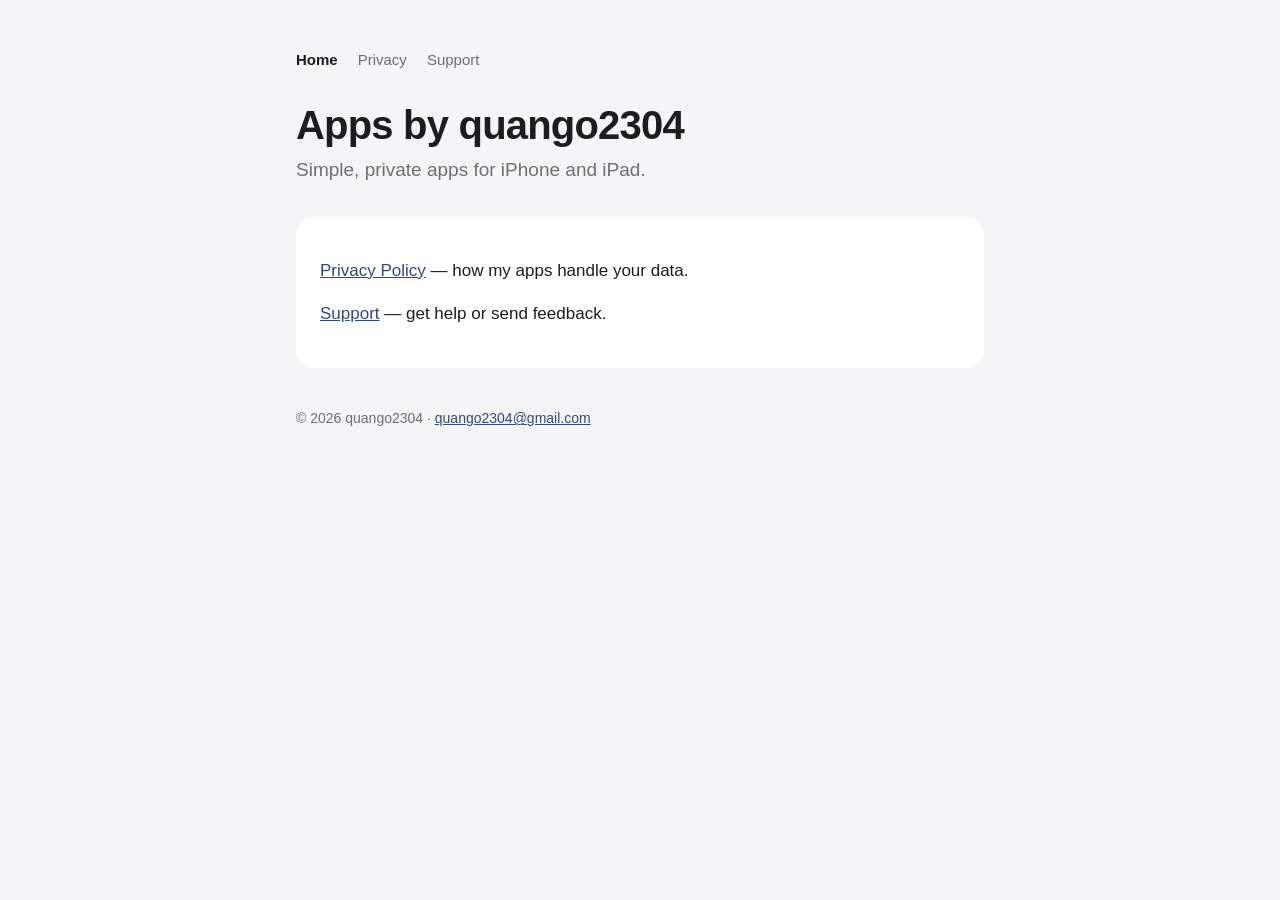
==== index.html @ 3e7cc6db "Privacy policy and support pages Co-Authored-By: Claude Opus 5.5 <noreply@anthropic.com>" ====
<!doctype html>
<html lang="en">
<head>
  <meta charset="utf-8">
  <meta name="viewport" content="width=device-width, initial-scale=1">
  <title>quango2304 Apps</title>
  <meta name="description" content="Privacy policy and support for apps by quango2304.">
  <link rel="stylesheet" href="style.css">
</head>
<body>
<main>
  <nav>
    <a href="./" aria-current="page">Home</a>
    <a href="privacy/">Privacy</a>
    <a href="support/">Support</a>
  </nav>

  <h1>Apps by quango2304</h1>
  <p class="lead">Simple, private apps for iPhone and iPad.</p>

  <section class="card">
    <p><a href="privacy/">Privacy Policy</a> — how my apps handle your data.</p>
    <p><a href="support/">Support</a> — get help or send feedback.</p>
  </section>

  <footer>© 2026 quango2304 · <a href="mailto:quango2304@gmail.com">quango2304@gmail.com</a></footer>
</main>
</body>
</html>
---- style.css ----
:root {
  --bg: #f5f5f7; --card: #ffffff; --text: #1d1d1f; --secondary: #6e6e73;
  --accent: #2f4a7a; --line: #d2d2d7;
  color-scheme: light dark;
}
@media (prefers-color-scheme: dark) {
  :root { --bg: #000000; --card: #1c1c1e; --text: #f5f5f7; --secondary: #a1a1a6; --accent: #8fb0ff; --line: #38383a; }
}
* { box-sizing: border-box; }
body {
  margin: 0; background: var(--bg); color: var(--text);
  font: 17px/1.55 -apple-system, BlinkMacSystemFont, "SF Pro Text", "Helvetica Neue", Arial, sans-serif;
  -webkit-font-smoothing: antialiased;
}
main { max-width: 720px; margin: 0 auto; padding: 48px 16px 64px; }
nav { display: flex; gap: 20px; font-size: 15px; margin-bottom: 32px; }
nav a { color: var(--secondary); text-decoration: none; }
nav a[aria-current="page"] { color: var(--text); font-weight: 600; }
h1 { font-size: 40px; line-height: 1.1; letter-spacing: -0.02em; margin: 0 0 8px; }
h2 { font-size: 24px; letter-spacing: -0.01em; margin: 0 0 12px; }
h3 { font-size: 18px; margin: 24px 0 6px; }
p, li { color: var(--text); }
.lead { color: var(--secondary); font-size: 19px; margin: 0 0 32px; }
.meta { color: var(--secondary); font-size: 14px; }
section.card { background: var(--card); border-radius: 18px; padding: 24px; margin: 0 0 20px; }
.app-title { display: flex; align-items: center; gap: 14px; margin-bottom: 12px; }
.app-title img { width: 56px; height: 56px; border-radius: 13px; }
.app-title h2 { margin: 0; }
a { color: var(--accent); }
ul { padding-left: 22px; }
hr { border: 0; border-top: 1px solid var(--line); margin: 24px 0; }
footer { color: var(--secondary); font-size: 14px; margin-top: 40px; }
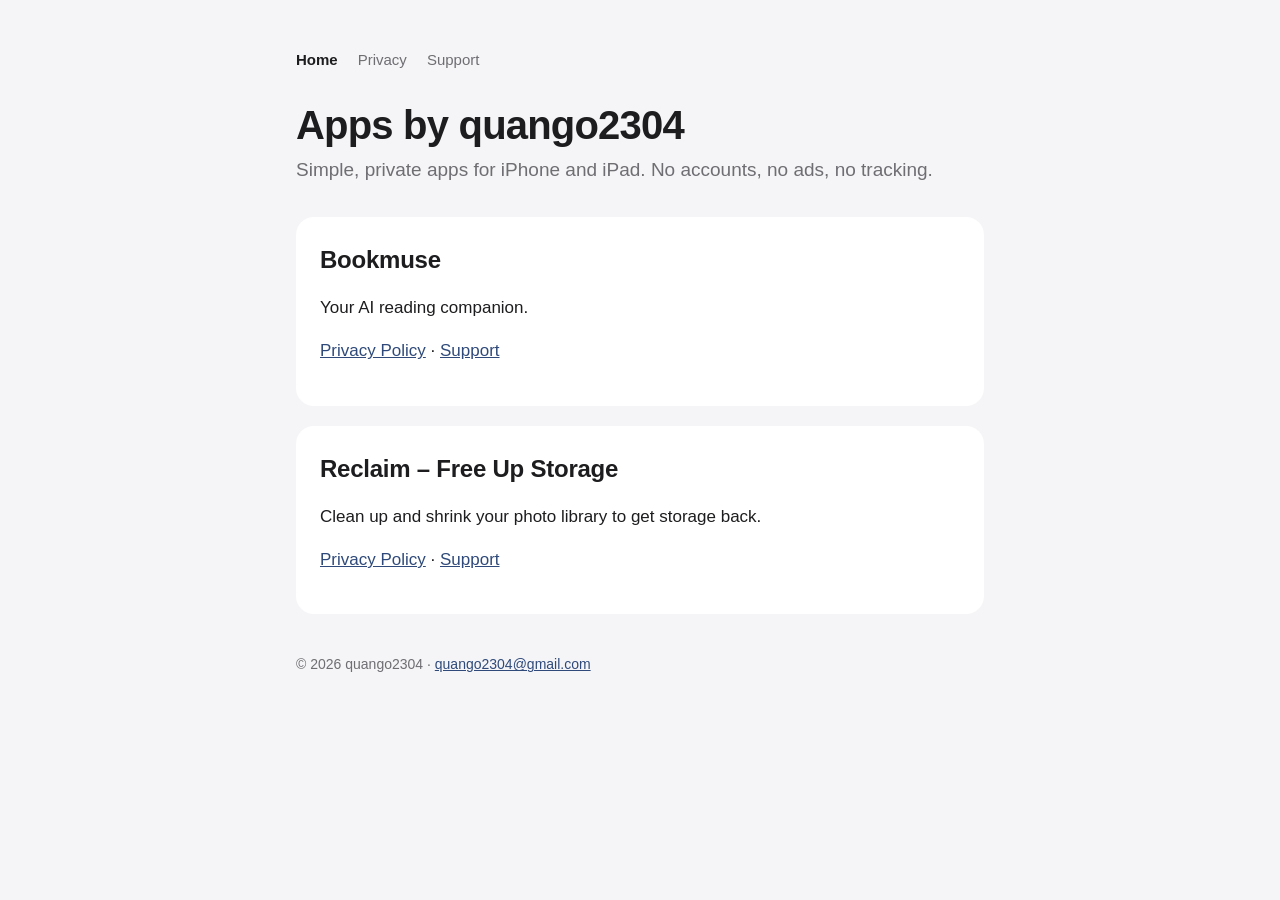
==== commit 4f45a551: "Split pages per app: Bookmuse and Reclaim privacy and support Each app now has its own privacy polic" ====
--- a/index.html
+++ b/index.html
@@ -4,7 +4,7 @@
   <meta charset="utf-8">
   <meta name="viewport" content="width=device-width, initial-scale=1">
   <title>quango2304 Apps</title>
-  <meta name="description" content="Privacy policy and support for apps by quango2304.">
+  <meta name="description" content="Privacy policies and support for apps by quango2304.">
   <link rel="stylesheet" href="style.css">
 </head>
 <body>
@@ -16,11 +16,18 @@
   </nav>
 
   <h1>Apps by quango2304</h1>
-  <p class="lead">Simple, private apps for iPhone and iPad.</p>
+  <p class="lead">Simple, private apps for iPhone and iPad. No accounts, no ads, no tracking.</p>
 
   <section class="card">
-    <p><a href="privacy/">Privacy Policy</a> — how my apps handle your data.</p>
-    <p><a href="support/">Support</a> — get help or send feedback.</p>
+    <h2>Bookmuse</h2>
+    <p>Your AI reading companion.</p>
+    <p><a href="bookmuse/privacy/">Privacy Policy</a> · <a href="bookmuse/support/">Support</a></p>
+  </section>
+
+  <section class="card">
+    <h2>Reclaim – Free Up Storage</h2>
+    <p>Clean up and shrink your photo library to get storage back.</p>
+    <p><a href="reclaim/privacy/">Privacy Policy</a> · <a href="reclaim/support/">Support</a></p>
   </section>
 
   <footer>© 2026 quango2304 · <a href="mailto:quango2304@gmail.com">quango2304@gmail.com</a></footer>
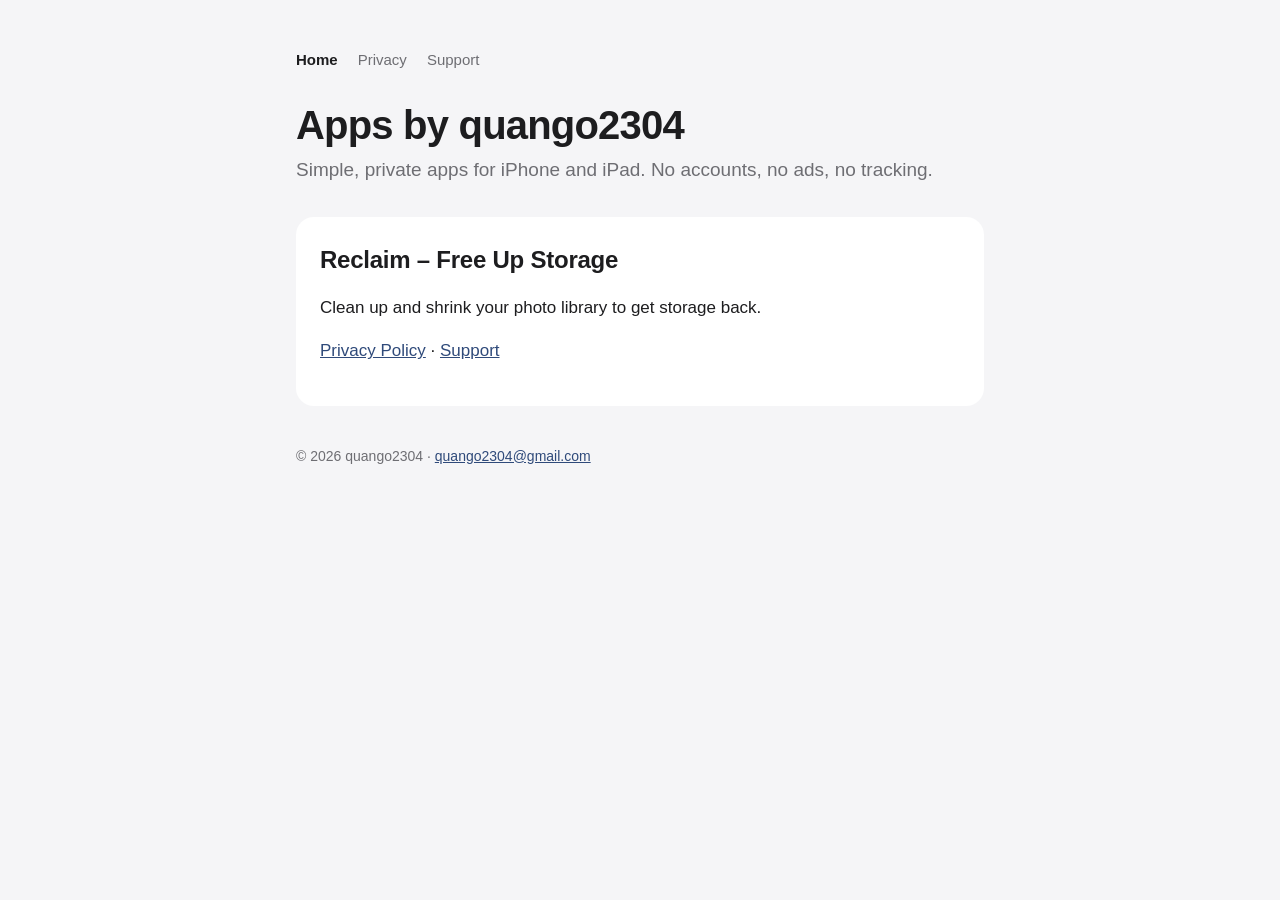
==== commit 47d27550: "Remove Bookmuse: its privacy and support pages live on bookmuse.wanngo.com Co-Authored-By: Claude Op" ====
--- a/index.html
+++ b/index.html
@@ -19,12 +19,6 @@
   <p class="lead">Simple, private apps for iPhone and iPad. No accounts, no ads, no tracking.</p>
 
   <section class="card">
-    <h2>Bookmuse</h2>
-    <p>Your AI reading companion.</p>
-    <p><a href="bookmuse/privacy/">Privacy Policy</a> · <a href="bookmuse/support/">Support</a></p>
-  </section>
-
-  <section class="card">
     <h2>Reclaim – Free Up Storage</h2>
     <p>Clean up and shrink your photo library to get storage back.</p>
     <p><a href="reclaim/privacy/">Privacy Policy</a> · <a href="reclaim/support/">Support</a></p>
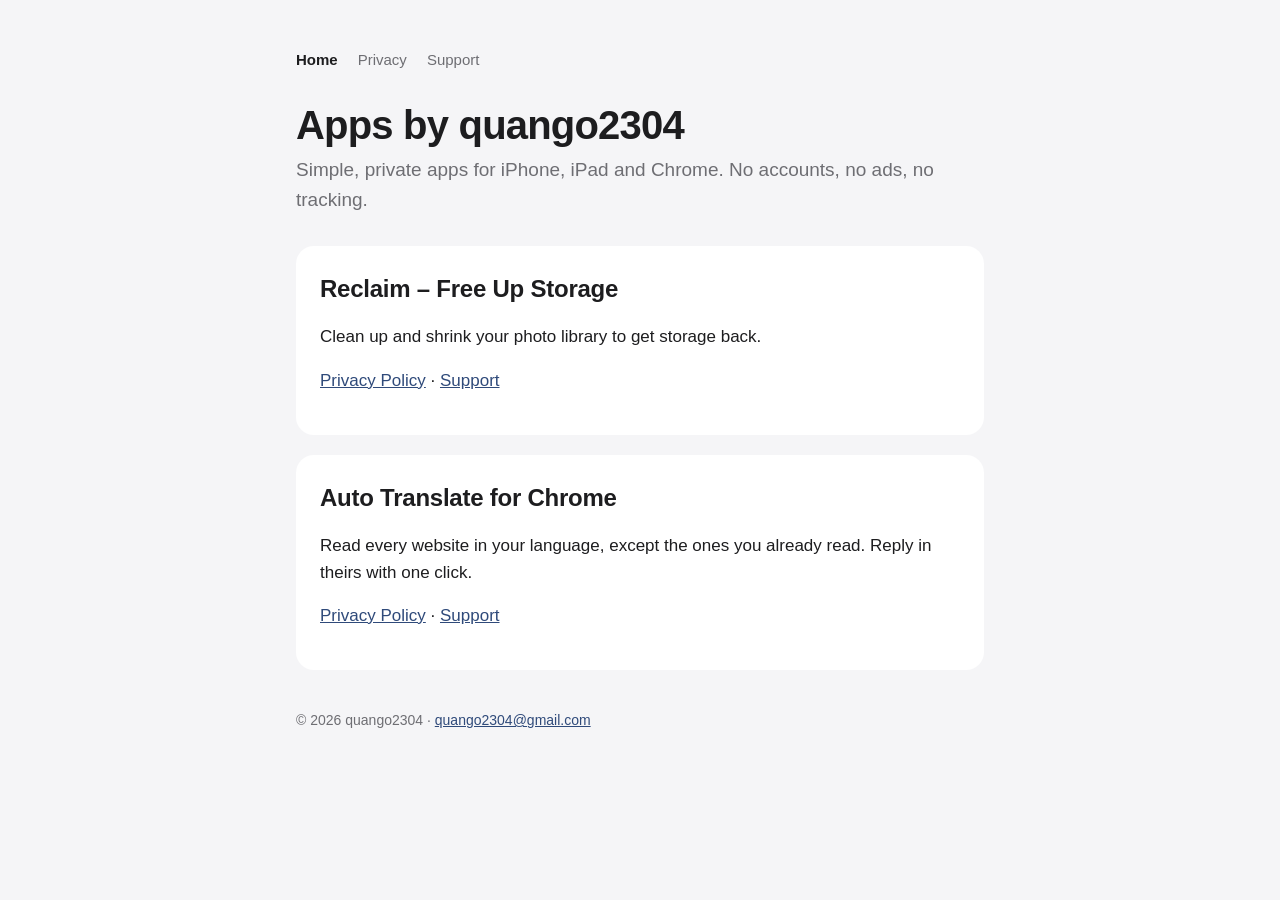
==== commit b50d5aee: "Add Auto Translate (Chrome extension) privacy and support pages Co-Authored-By: Claude Opus 5.5 <nor" ====
--- a/index.html
+++ b/index.html
@@ -16,7 +16,7 @@
   </nav>
 
   <h1>Apps by quango2304</h1>
-  <p class="lead">Simple, private apps for iPhone and iPad. No accounts, no ads, no tracking.</p>
+  <p class="lead">Simple, private apps for iPhone, iPad and Chrome. No accounts, no ads, no tracking.</p>
 
   <section class="card">
     <h2>Reclaim – Free Up Storage</h2>
@@ -24,6 +24,12 @@
     <p><a href="reclaim/privacy/">Privacy Policy</a> · <a href="reclaim/support/">Support</a></p>
   </section>
 
+  <section class="card">
+    <h2>Auto Translate for Chrome</h2>
+    <p>Read every website in your language, except the ones you already read. Reply in theirs with one click.</p>
+    <p><a href="auto-translate/privacy/">Privacy Policy</a> · <a href="auto-translate/support/">Support</a></p>
+  </section>
+
   <footer>© 2026 quango2304 · <a href="mailto:quango2304@gmail.com">quango2304@gmail.com</a></footer>
 </main>
 </body>
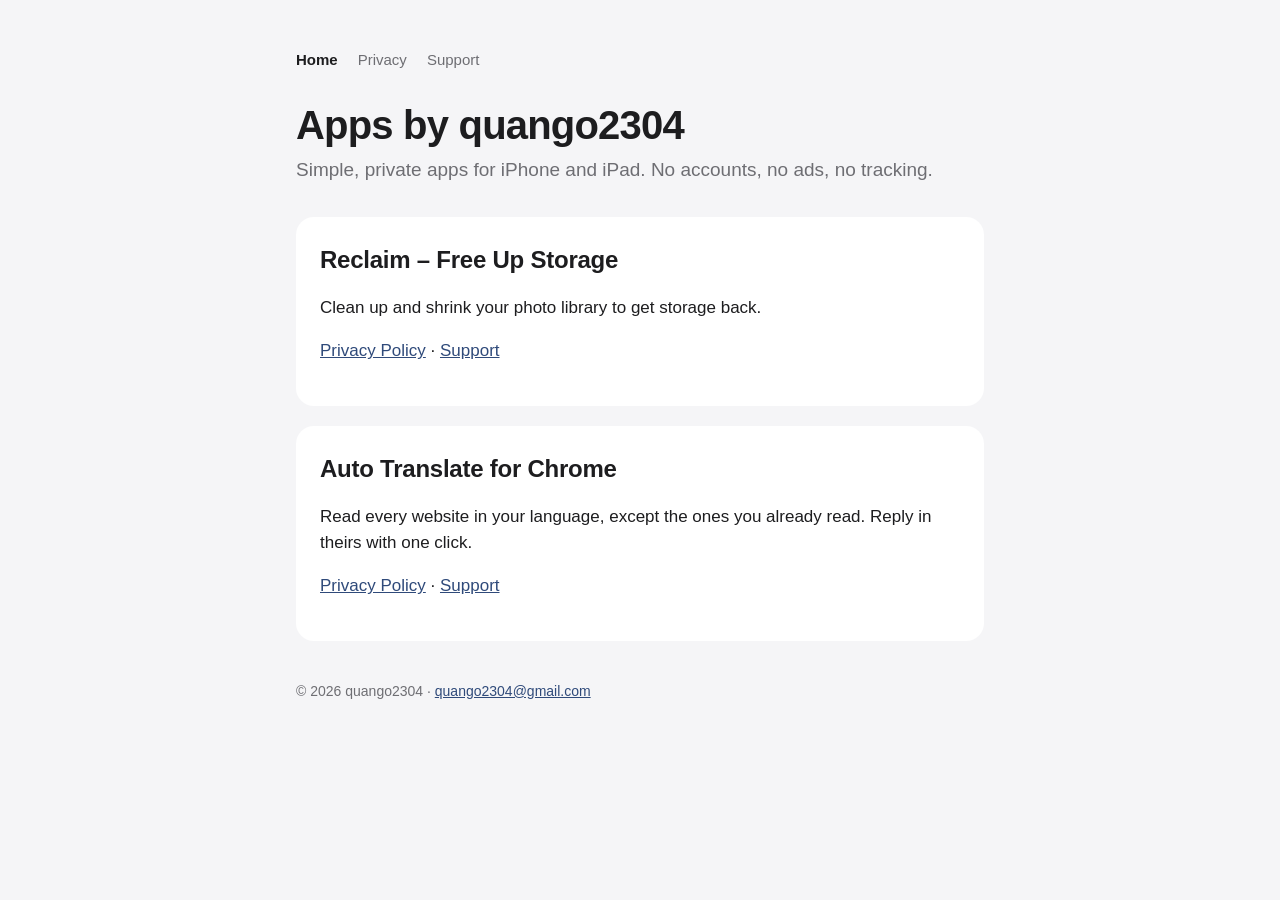
==== commit d658335f: "Restore homepage lead Co-Authored-By: Claude Opus 5.5 <noreply@anthropic.com>" ====
--- a/index.html
+++ b/index.html
@@ -16,7 +16,7 @@
   </nav>
 
   <h1>Apps by quango2304</h1>
-  <p class="lead">Simple, private apps for iPhone, iPad and Chrome. No accounts, no ads, no tracking.</p>
+  <p class="lead">Simple, private apps for iPhone and iPad. No accounts, no ads, no tracking.</p>
 
   <section class="card">
     <h2>Reclaim – Free Up Storage</h2>
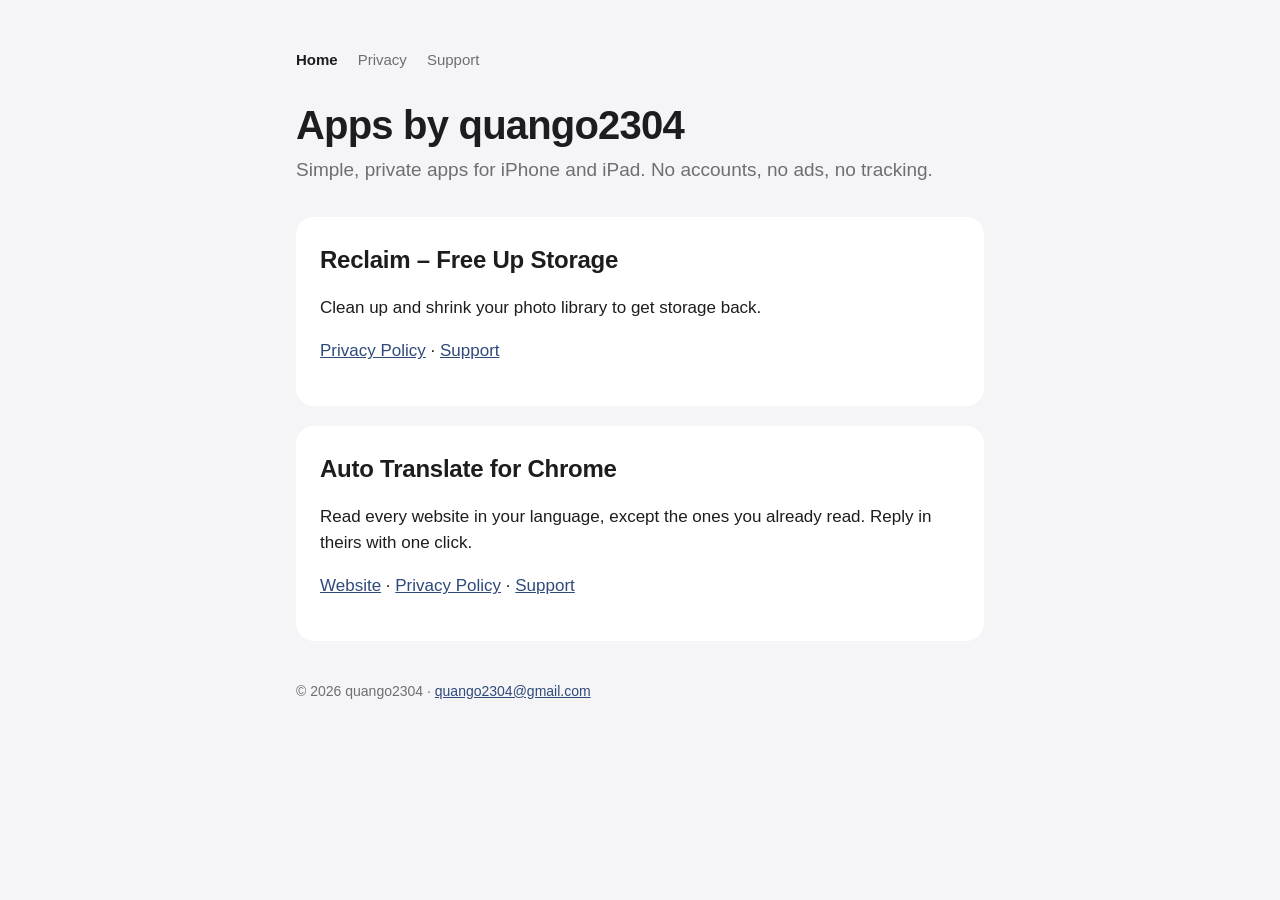
==== commit 73cc7e4f: "Auto Translate: add homepage with screenshots Co-Authored-By: Claude Opus 5.5 <noreply@anthropic.com" ====
--- a/index.html
+++ b/index.html
@@ -27,7 +27,7 @@
   <section class="card">
     <h2>Auto Translate for Chrome</h2>
     <p>Read every website in your language, except the ones you already read. Reply in theirs with one click.</p>
-    <p><a href="auto-translate/privacy/">Privacy Policy</a> · <a href="auto-translate/support/">Support</a></p>
+    <p><a href="auto-translate/">Website</a> · <a href="auto-translate/privacy/">Privacy Policy</a> · <a href="auto-translate/support/">Support</a></p>
   </section>
 
   <footer>© 2026 quango2304 · <a href="mailto:quango2304@gmail.com">quango2304@gmail.com</a></footer>
